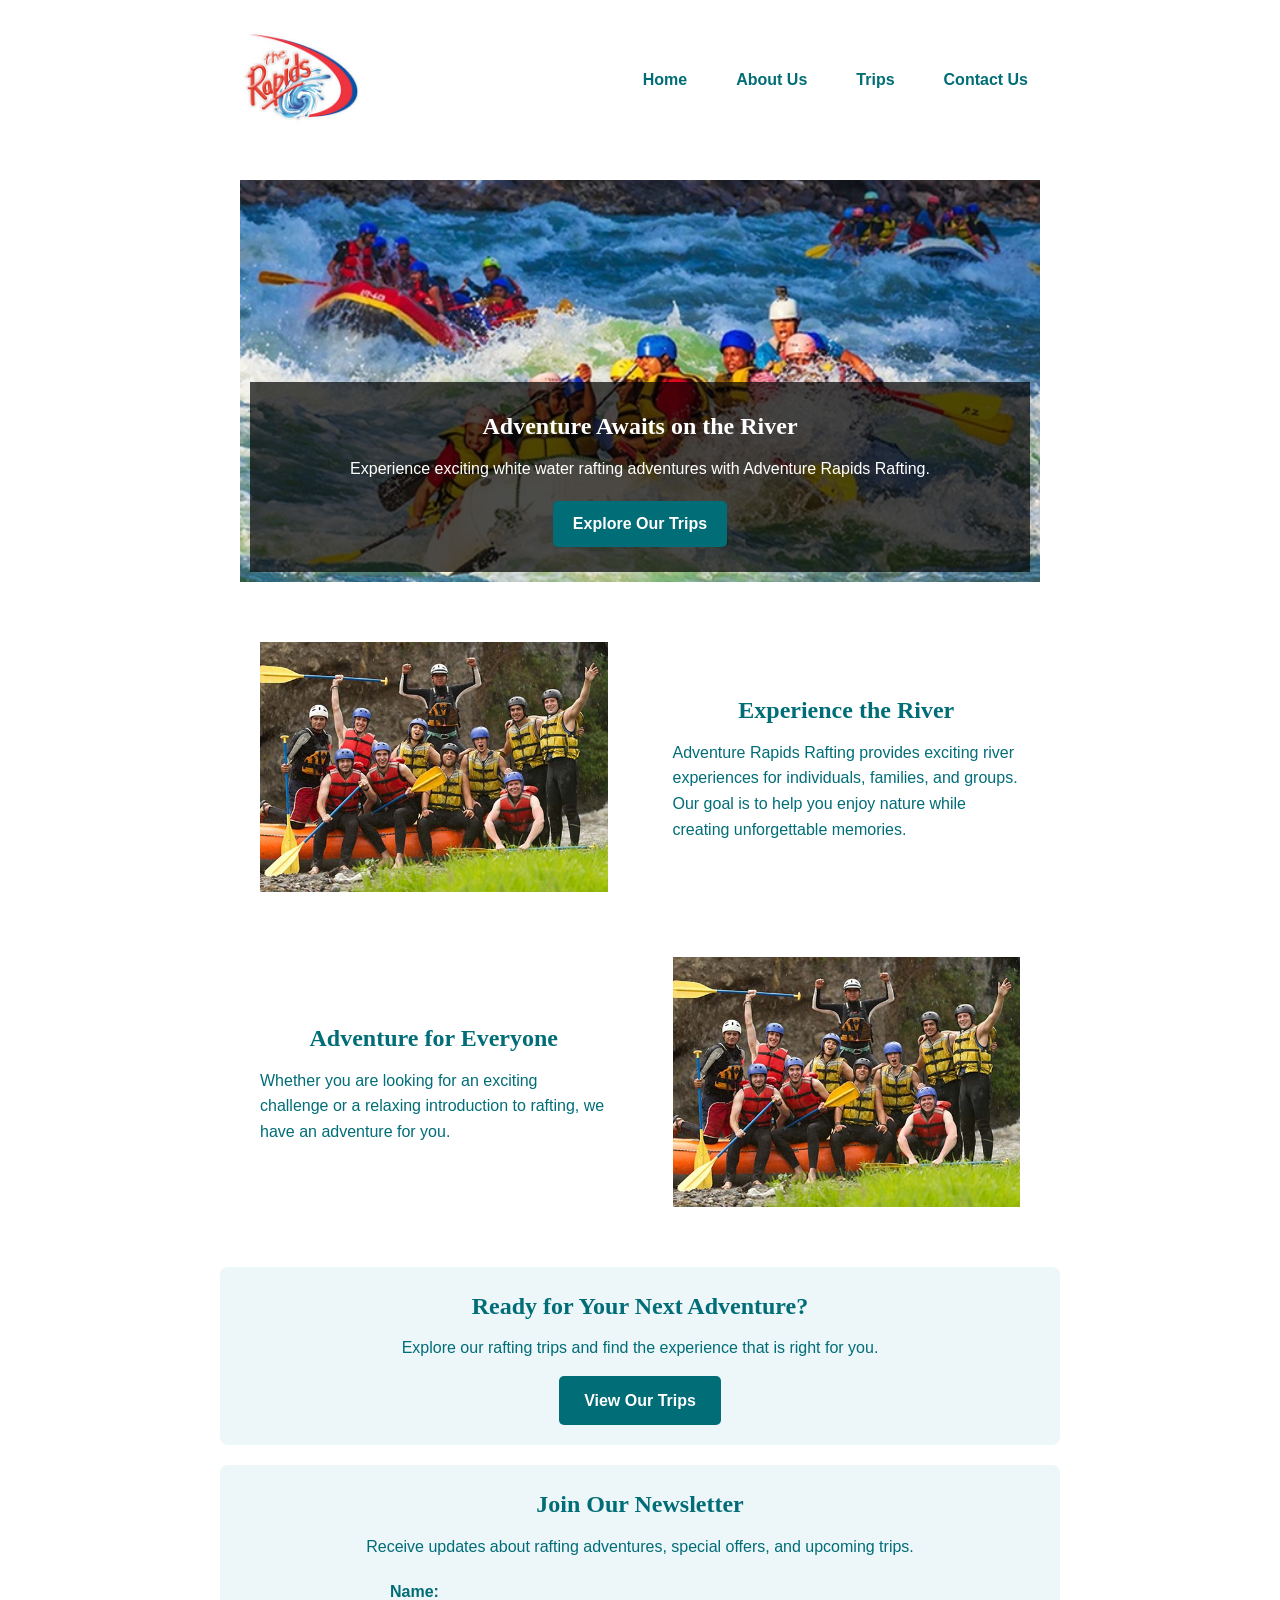
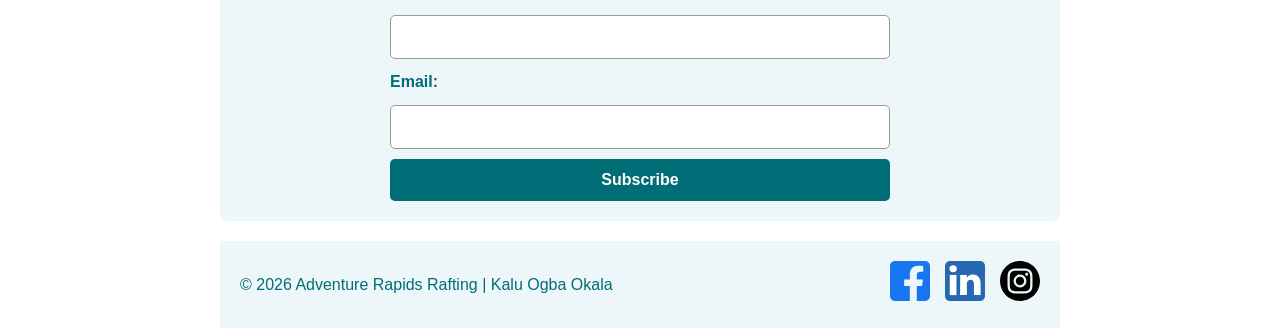
==== wwr/index.html @ ad128cca "Complete rafting website pages" ====
<!DOCTYPE html>
<html lang="en">

<head>
    <meta charset="UTF-8">
    <meta name="viewport" content="width=device-width, initial-scale=1.0">

    <meta name="description"
      content="Discover exciting white water rafting adventures with Adventure Rapids Rafting. Explore our trips and experience the river.">

    <meta name="author" content="Kalu Ogba Okala">

    <title>Adventure Rapids Rafting | Home</title>

    <link rel="stylesheet" href="styles/rafting.css">
</head>

<body>

    <header>
        <img src="images/rafting-logo.jpg" alt="Adventure Rapids Rafting logo">

        <nav>
            <ul>
                <li><a href="index.html">Home</a></li>
                <li><a href="about.html">About Us</a></li>
                <li><a href="trips.html">Trips</a></li>
                <li><a href="contact.html">Contact Us</a></li>
            </ul>
        </nav>
    </header>

    <main>

        <!-- HERO -->
        <section class="hero">

            <img src="images/rafting-hero.jpg" alt="White water rafting adventure on a river">

            <div class="hero-content">
                <h1>Adventure Awaits on the River</h1>

                <p>
                    Experience exciting white water rafting adventures
                    with Adventure Rapids Rafting.
                </p>

                <a href="trips.html">Explore Our Trips</a>
            </div>

        </section>


        <!-- PURPOSE / OFFERINGS -->
        <section class="home-grid">

            <div>
                <img src="images/rafting-client.jpg"
                  alt="Rafting client enjoying a river adventure">
            </div>

            <div>
                <h2>Experience the River</h2>

                <p>
                    Adventure Rapids Rafting provides exciting river
                    experiences for individuals, families, and groups.
                    Our goal is to help you enjoy nature while creating
                    unforgettable memories.
                </p>
            </div>

            <div>
                <h2>Adventure for Everyone</h2>

                <p>
                    Whether you are looking for an exciting challenge
                    or a relaxing introduction to rafting, we have
                    an adventure for you.
                </p>
            </div>

            <div>
                <img src="images/rafting-client.jpg"
                  alt="Rafter enjoying an outdoor river experience">
            </div>

        </section>


        <!-- CALL TO ACTION -->
        <section class="home-cta">

            <h2>Ready for Your Next Adventure?</h2>

            <p>
                Explore our rafting trips and find the experience
                that is right for you.
            </p>

            <a href="trips.html">View Our Trips</a>

        </section>


        <!-- NEWSLETTER -->
        <section class="newsletter">

            <h2>Join Our Newsletter</h2>

            <p>
                Receive updates about rafting adventures,
                special offers, and upcoming trips.
            </p>

            <form>

                <label for="newsletter-name">Name:</label>
                <input type="text" id="newsletter-name" name="name" required>

                <label for="newsletter-email">Email:</label>
                <input type="email" id="newsletter-email" name="email" required>

                <button type="submit">Subscribe</button>

            </form>

        </section>

    </main>


    <footer>

        <p>&copy; 2026 Adventure Rapids Rafting | Kalu Ogba Okala</p>

        <nav class="socialmedia">

            <a href="https://facebook.com">
                <img src="images/facebook.svg" alt="Facebook">
            </a>

            <a href="https://linkedin.com">
                <img src="images/linkedin.svg" alt="LinkedIn">
            </a>

            <a href="https://instagram.com">
                <img src="images/instagram.svg" alt="Instagram">
            </a>

        </nav>

    </footer>

</body>

</html>
---- wwr/styles/rafting.css ----
:root {
    --primary-color: #006d77;
    --accent1-color: #edf6f9;

    --heading-font: Georgia, "Times New Roman", serif;
    --body-font: Arial, Helvetica, sans-serif;
}

/* UNIVERSAL RESET */
* {
    margin: 0;
    padding: 0;
    box-sizing: border-box;
}

/* BODY */
body {
    font-family: var(--body-font);
    color: var(--primary-color);
    background-color: white;
    line-height: 1.6;
}

/* MAIN PAGE WIDTH */
header,
main,
footer {
    width: 840px;
    margin: 0 auto;
}

/* HEADINGS */
h1,
h2 {
    font-family: var(--heading-font);
    color: var(--primary-color);
}

/* HEADER */

header {
    display: grid;
    grid-template-columns: 150px 1fr;
    align-items: center;
    padding: 20px;
}

/* LOGO */

header > img {
    width: 120px;
    height: auto;
}

/* NAVIGATION */

header nav ul {
    display: flex;
    justify-content: flex-end;
    list-style: none;
    gap: 25px;
}

header nav a {
    color: var(--primary-color);
    text-decoration: none;
    font-weight: bold;
    padding: 10px 12px;
    display: block;
}

/* NAVIGATION HOVER */

header nav a:hover {
    color: white;
    background-color: var(--primary-color);
    border-radius: 5px;
}

/* HERO SECTION */

.hero {
    position: relative;
}

.hero > img {
    display: block;
    width: 100%;
    height: auto;
}

/* HERO TITLE */

.hero h1 {
    position: absolute;
    top: 20px;
    width: 100%;
    padding: 16px;
    text-align: center;
    opacity: 0.8;
    background-color: var(--primary-color);
    color: white;
}

/* HERO ARTICLE */

.hero article {
    position: absolute;
    bottom: 20px;
    left: 20px;
    right: 20px;
    background-color: rgba(0, 0, 0, 0.6);
    color: white;
    padding: 20px;
}

/* CLIENT IMAGE */

.hero article img {
    float: right;
    width: 125px;
    margin: 0 0 10px 10px;
    border: 3px solid white;
}

/* HISTORY SECTION */

section {
    padding: 20px;
}

section h2 {
    margin-bottom: 10px;
    text-align: center;
}

.history {
    display: grid;
    grid-template-columns: 1fr 1fr 1fr;
    gap: 20px;
    align-items: center;
}

.history h2 {
    grid-column: 1 / 4;
}

.history img {
    width: 100%;
    height: auto;
}

/* ADVENTURES SECTION */

.adventures h2 {
    text-align: center;
    margin-bottom: 20px;
}

.adventure-gallery {
    display: grid;
    grid-template-columns: repeat(5, 1fr);
    gap: 10px;
}

.adventure-gallery figure {
    margin: 0;
    text-align: center;
}

.adventure-gallery img {
    width: 100%;
    height: 120px;
    object-fit: cover;
}

.adventure-gallery figcaption {
    font-weight: bold;
    padding: 5px;
}

/* FOOTER */

footer {
    margin-top: 20px;
    padding: 20px;
    background-color: var(--accent1-color);
    display: flex;
    justify-content: space-between;
    align-items: center;
}

footer .socialmedia {
    display: flex;
    justify-content: flex-end;
    align-items: center;
    gap: 15px;
    margin-left: auto;
}

footer .socialmedia img {
    width: 40px;
    height: 40px;
}

/* SOCIAL MEDIA */

.socialmedia {
    display: flex;
    justify-content: flex-end;
    gap: 15px;
}

.socialmedia img {
    width: 30px;
    height: 30px;
}

.socialmedia a {
    text-decoration: none;
}

/* CONTACT PAGE */

.company-details {
    display: grid;
    grid-template-columns: 1fr 1fr;
    gap: 30px;
    align-items: start;
}

.company-details iframe {
    width: 100%;
    height: 300px;
    border: 0;
}

.employees {
    display: flex;
    justify-content: space-between;
    gap: 20px;
    flex-wrap: wrap;
}

.employees figure {
    flex: 1 1 200px;
    text-align: center;
}

.employees img {
    width: 100%;
    max-width: 200px;
    height: 200px;
    object-fit: cover;
}

.employees figcaption {
    font-weight: bold;
    padding: 10px;
}

/* CONTACT FORM */

.contact-form {
    background-color: var(--accent1-color);
    margin-top: 20px;
    padding: 35px;
    border-radius: 8px;
}

.contact-form h2 {
    margin-bottom: 25px;
    text-align: center;
}

.contact-form form {
    max-width: 600px;
    margin: 0 auto;
    display: grid;
    gap: 12px;
}

.contact-form label {
    font-weight: bold;
    margin-top: 5px;
}

.contact-form input[type="text"],
.contact-form input[type="email"],
.contact-form textarea {
    width: 100%;
    padding: 12px;
    border: 1px solid #999;
    border-radius: 5px;
    font-family: var(--body-font);
    font-size: 1rem;
    background-color: white;
}

.contact-form textarea {
    resize: vertical;
}

.contact-form fieldset {
    margin: 15px 0;
    padding: 18px;
    border: 1px solid var(--primary-color);
    border-radius: 5px;
    background-color: white;
}

.contact-form legend {
    font-weight: bold;
    padding: 0 8px;
}

.contact-form fieldset label {
    display: block;
    margin: 10px 0;
    font-weight: normal;
}

.contact-form fieldset input[type="radio"] {
    width: auto;
    margin-right: 8px;
}

.contact-form input[type="checkbox"] {
    width: auto;
    margin-right: 8px;
}

.contact-form button {
    width: 100%;
    padding: 14px;
    margin-top: 10px;
    background-color: var(--primary-color);
    color: white;
    border: none;
    border-radius: 5px;
    font-size: 1.05rem;
    font-weight: bold;
    cursor: pointer;
}

.contact-form button:hover {
    opacity: 0.85;
}

/* TRIPS PAGE */

.trips {
    display: grid;
    grid-template-columns: repeat(3, 1fr);
    gap: 20px;
}

.trips article {
    text-align: center;
    padding: 15px;
    background-color: var(--accent1-color);
}

.trips article img {
    width: 100%;
    height: 180px;
    object-fit: cover;
}

.trips article h2 {
    margin: 10px 0;
}

/* HOME PAGE HERO CONTENT */

.hero-content {
    position: absolute;
    bottom: 30px;
    left: 30px;
    right: 30px;
    text-align: center;
    color: white;
    background-color: rgba(0, 0, 0, 0.6);
    padding: 20px;
}

.hero-content h1 {
    color: white;
}

.hero-content a {
    display: inline-block;
    margin-top: 10px;
    padding: 10px 20px;
    background-color: var(--primary-color);
    color: white;
    text-decoration: none;
    font-weight: bold;
}

/* CONTACT PAGE LAYOUT */

.contact-info {
    text-align: center;
}

.contact-info h1 {
    margin-bottom: 15px;
}

.company-address {
    text-align: center;
    margin-bottom: 10px;
}

.company-address h2 {
    margin-bottom: 8px;
}

.company-address p {
    margin: 2px 0;
}

/* MAP AND CONTACT FORM */

.contact-layout {
    display: grid;
    grid-template-columns: 1fr 1fr;
    gap: 30px;
    align-items: stretch;
}

.map,
.contact-layout .contact-form {
    width: 100%;
    min-height: 500px;
}

.map {
    padding: 25px;
    background-color: var(--accent1-color);
    border-radius: 8px;
}

.map h2 {
    margin-bottom: 15px;
}

.map iframe {
    display: block;
    width: 100%;
    height: 400px;
    border: 0;
}

.contact-layout .contact-form {
    margin-top: 0;
    padding: 25px;
}

/* EMPLOYEE TEAM */

.employees {
    margin-top: 20px;
    padding: 25px;
    background-color: var(--accent1-color);
    border: 1px solid #ccc;
    border-radius: 8px;
}

.employees > h2 {
    text-align: center;
    margin-bottom: 25px;
}

.employee-list {
    display: grid;
    grid-template-columns: repeat(3, 1fr);
    gap: 25px;
}

.employee-list figure {
    margin: 0;
    text-align: center;
}

.employee-list img {
    width: 160px;
    height: 160px;
    object-fit: cover;
    display: block;
    margin: 0 auto 15px;
}

.employee-list figcaption {
    font-weight: bold;
    line-height: 1.4;
}

/* FOOTER */

footer {
    display: flex;
    justify-content: space-between;
    align-items: center;
}

footer .socialmedia {
    display: flex;
    justify-content: flex-end;
    align-items: center;
    gap: 15px;
    margin-left: auto;
}

footer .socialmedia img {
    width: 40px;
    height: 40px;
}

/* HOME PAGE */

/* Home page content grid */
.home-grid {
    display: grid;
    grid-template-columns: 1fr 1fr;
    gap: 25px;
    align-items: center;
}

.home-grid > div {
    padding: 20px;
}

.home-grid img {
    width: 100%;
    height: 250px;
    object-fit: cover;
    display: block;
}

.home-grid h2 {
    margin-bottom: 10px;
}

/* Home page call to action */
.home-cta {
    text-align: center;
    background-color: var(--accent1-color);
    margin-top: 20px;
    border-radius: 8px;
}

.home-cta h2 {
    margin-bottom: 10px;
}

.home-cta p {
    margin-bottom: 15px;
}

.home-cta a {
    display: inline-block;
    padding: 12px 25px;
    background-color: var(--primary-color);
    color: white;
    text-decoration: none;
    font-weight: bold;
    border-radius: 5px;
}

.home-cta a:hover {
    opacity: 0.85;
}

/* Newsletter */
.newsletter {
    margin-top: 20px;
    background-color: var(--accent1-color);
    border-radius: 8px;
}

.newsletter h2 {
    margin-bottom: 10px;
}

.newsletter p {
    text-align: center;
    margin-bottom: 20px;
}

.newsletter form {
    max-width: 500px;
    margin: 0 auto;
    display: grid;
    gap: 10px;
}

.newsletter label {
    font-weight: bold;
}

.newsletter input {
    width: 100%;
    padding: 12px;
    border: 1px solid #999;
    border-radius: 5px;
    font-family: var(--body-font);
    font-size: 1rem;
}

.newsletter button {
    padding: 12px;
    background-color: var(--primary-color);
    color: white;
    border: none;
    border-radius: 5px;
    font-size: 1rem;
    font-weight: bold;
    cursor: pointer;
}

.newsletter button:hover {
    opacity: 0.85;
}

/* HOME HERO TEXT FIX */

.hero-content {
    position: absolute;
    bottom: 30px;
    left: 30px;
    right: 30px;
    text-align: center;
    color: white;
    background-color: rgba(0, 0, 0, 0.7);
    padding: 25px;
}

.hero-content h1 {
    position: static;
    width: auto;
    padding: 0;
    margin-bottom: 10px;
    background-color: transparent;
    color: white;
    opacity: 1;
}

.hero-content p {
    color: white;
    margin-bottom: 10px;
}

.hero-content a {
    display: inline-block;
    padding: 10px 20px;
    background-color: var(--primary-color);
    color: white;
    text-decoration: none;
    font-weight: bold;
    border-radius: 5px;
}

.hero-content a:hover {
    opacity: 0.85;
}

/* TRIPS PAGE INTRO */

.trips-intro {
    text-align: center;
    background-color: var(--accent1-color);
    border-radius: 8px;
}

.trips-intro h1 {
    margin-bottom: 10px;
}

.trips-intro p {
    max-width: 650px;
    margin: 0 auto 20px;
}

.trips-intro a {
    display: inline-block;
    padding: 12px 20px;
    background-color: var(--primary-color);
    color: white;
    text-decoration: none;
    font-weight: bold;
    border-radius: 5px;
}

.trips-intro a:hover {
    opacity: 0.85;
}

/* TRIP CARDS */

.trips {
    display: grid;
    grid-template-columns: repeat(3, 1fr);
    gap: 20px;
}

.trips article {
    background-color: var(--accent1-color);
    padding: 15px;
    border-radius: 8px;
}

.trips article img {
    width: 100%;
    height: 180px;
    object-fit: cover;
    display: block;
}

.trips article h2 {
    margin: 15px 0 10px;
}

.trips article p {
    margin-bottom: 10px;
}

/* TRIP TABLE */

.trip-table {
    margin-top: 20px;
}

.trip-table h2 {
    margin-bottom: 15px;
}

.trip-table table {
    width: 100%;
    border-collapse: collapse;
}

.trip-table th,
.trip-table td {
    border: 1px solid #999;
    padding: 12px;
    text-align: left;
}

.trip-table th {
    background-color: var(--primary-color);
    color: white;
}

.trip-table tr:nth-child(even) {
    background-color: var(--accent1-color);
}

/* TRIPS CALL TO ACTION */

.trips-cta {
    margin-top: 20px;
    text-align: center;
    background-color: var(--accent1-color);
    border-radius: 8px;
}

.trips-cta p {
    margin-bottom: 15px;
}

.trips-cta a {
    display: inline-block;
    padding: 12px 25px;
    background-color: var(--primary-color);
    color: white;
    text-decoration: none;
    font-weight: bold;
    border-radius: 5px;
}

.trips-cta a:hover {
    opacity: 0.85;
}
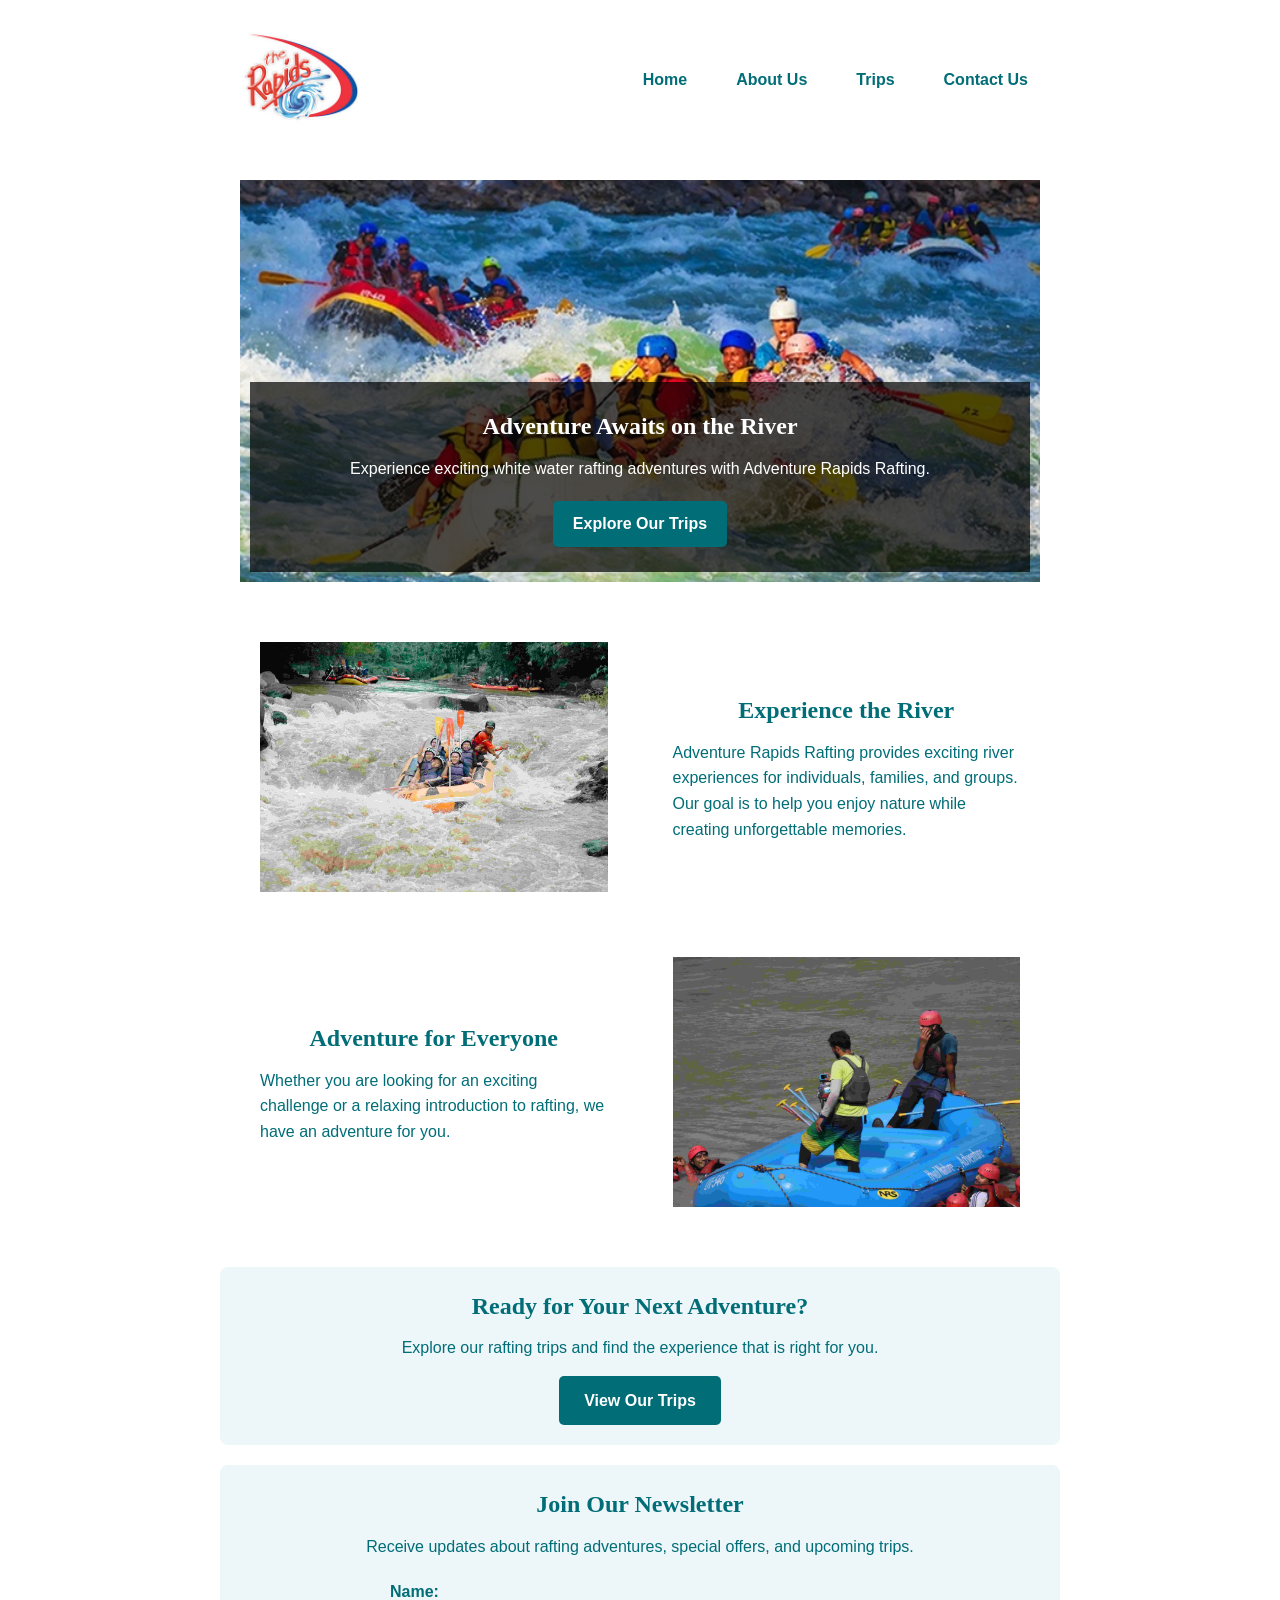
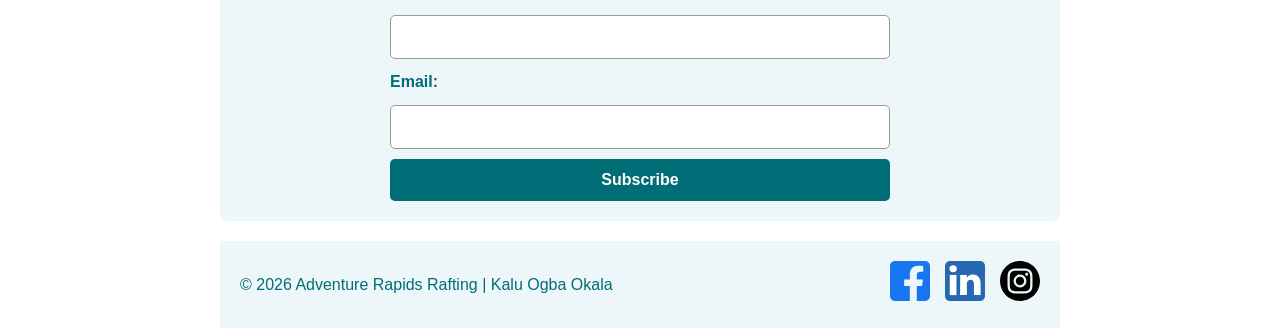
==== commit deb5c7fc: "Complete rafting trips page layout" ====
--- a/wwr/index.html
+++ b/wwr/index.html
@@ -55,8 +55,8 @@
         <section class="home-grid">
 
             <div>
-                <img src="images/rafting-client.jpg"
-                  alt="Rafting client enjoying a river adventure">
+                <img src="images/rafting-family.jpg"
+                  alt="Family enjoying a white water rafting adventure">
             </div>
 
             <div>
@@ -81,8 +81,8 @@
             </div>
 
             <div>
-                <img src="images/rafting-client.jpg"
-                  alt="Rafter enjoying an outdoor river experience">
+                <img src="images/rafting-adventure.jpg"
+                  alt="Rafters navigating an exciting river adventure">
             </div>
 
         </section>
--- a/wwr/styles/rafting.css
+++ b/wwr/styles/rafting.css
@@ -21,11 +21,11 @@
     line-height: 1.6;
 }
 
-/* MAIN PAGE WIDTH */
 header,
 main,
 footer {
-    width: 840px;
+    width: 100%;
+    max-width: 840px;
     margin: 0 auto;
 }
 
@@ -347,30 +347,6 @@
     opacity: 0.85;
 }
 
-/* TRIPS PAGE */
-
-.trips {
-    display: grid;
-    grid-template-columns: repeat(3, 1fr);
-    gap: 20px;
-}
-
-.trips article {
-    text-align: center;
-    padding: 15px;
-    background-color: var(--accent1-color);
-}
-
-.trips article img {
-    width: 100%;
-    height: 180px;
-    object-fit: cover;
-}
-
-.trips article h2 {
-    margin: 10px 0;
-}
-
 /* HOME PAGE HERO CONTENT */
 
 .hero-content {
@@ -782,4 +758,87 @@
 
 .trips-cta a:hover {
     opacity: 0.85;
+}
+
+.team {
+    text-align: center;
+    margin: 2rem auto;
+    padding: 1rem;
+}
+
+.team h2 {
+    text-align: center;
+    margin-bottom: 1.5rem;
+}
+
+.team-members {
+    display: grid;
+    grid-template-columns: repeat(3, 1fr);
+    gap: 1.5rem;
+    max-width: 1000px;
+    margin: 0 auto;
+}
+
+.team-members figure {
+    margin: 0;
+}
+
+.team-members img {
+    width: 100%;
+    max-width: 280px;
+    height: 220px;
+    object-fit: cover;
+}
+
+.team-members figcaption {
+    margin-top: 0.75rem;
+    font-weight: bold;
+}
+
+.trip {
+    display: flex;
+    align-items: center;
+    gap: 2rem;
+    margin: 2rem auto;
+    max-width: 1000px;
+    padding: 1rem;
+}
+
+.trip img {
+    width: 40%;
+    height: 250px;
+    object-fit: cover;
+}
+
+.trip-info {
+    flex: 1;
+}
+
+/* RESPONSIVE TRIPS PAGE */
+
+@media screen and (max-width: 700px) {
+    .trips {
+        grid-template-columns: 1fr;
+    }
+
+    .trip-table {
+        overflow-x: auto;
+    }
+
+    header {
+        grid-template-columns: 1fr;
+        justify-items: center;
+        gap: 15px;
+    }
+
+    header nav ul {
+        justify-content: center;
+        flex-wrap: wrap;
+        gap: 8px;
+    }
+
+    .trip-table th,
+    .trip-table td {
+        padding: 8px;
+    }
 }
